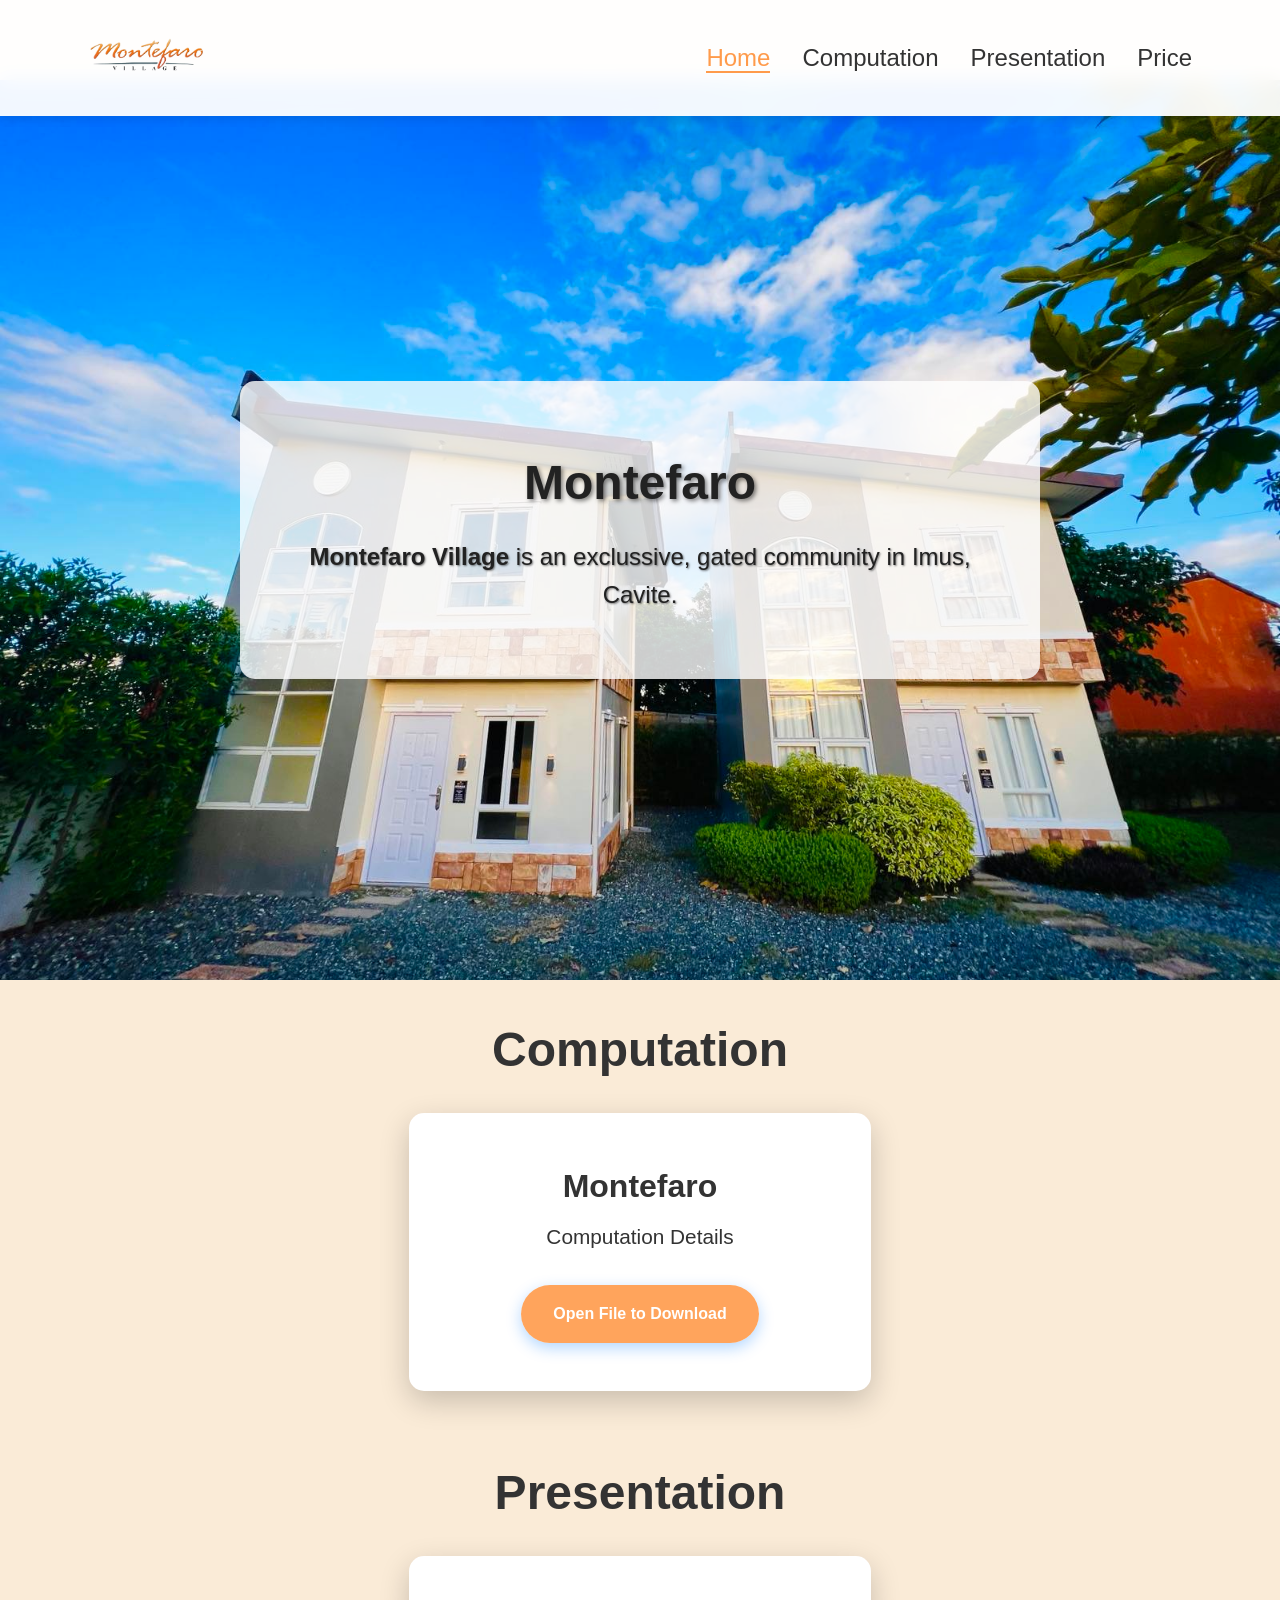
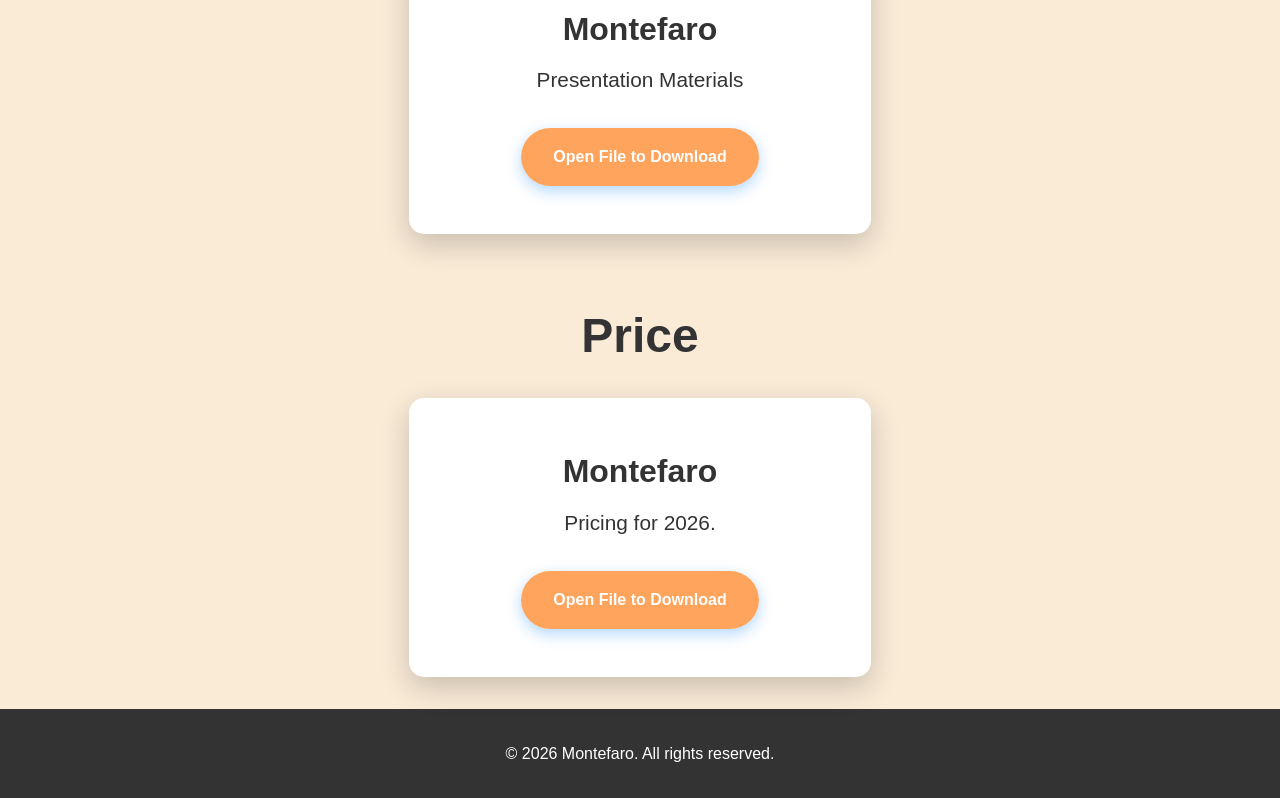
==== website/index.html @ 25e72030 "Uploading correct Montefaro materials" ====
<!DOCTYPE html>
<html lang="en">
<head>
    <meta charset="UTF-8">
    <meta name="viewport" content="width=device-width, initial-scale=1.0">
    <title>Montefaro</title>
    <link rel="stylesheet" href="styles.css">
</head>
<body>
    <header>
        <nav>
            <div class="nav-logo">
                <img src="../logoAndPics/monte4.png" alt="Montefaro Logo">
            </div>
            <ul class="nav-links">
                <li><a href="#home">Home</a></li>
                <li><a href="#computation">Computation</a></li>
                <li><a href="#presentation">Presentation</a></li>
                <li><a href="#price">Price</a></li>
            </ul>
            <div class="burger">
                <div class="line1"></div>
                <div class="line2"></div>
                <div class="line3"></div>
            </div>
        </nav>
    </header>

    <main>
        <section id="home" class="section home">
            <div class="home-content">
                <h1>Montefaro</h1>
                <p><b>Montefaro Village</b> is an exclussive, gated community in Imus, Cavite.</p>
            </div>
        </section>

        <section id="computation" class="section">
            <div class="container">
                <h2>Computation</h2>
                <div class="card">
                    <p class="filename">Montefaro</p>
                    <p>Computation Details</p>
                    <a href="../files/COMPUTATION.pdf" download class="download-btn">Open File to Download</a>
                </div>
            </div>
        </section>

        <section id="presentation" class="section">
            <div class="container">
                <h2>Presentation</h2>
                <div class="card">
                    <p class="filename">Montefaro</p>
                    <p>Presentation Materials</p>
                    <a href="../files/MF4 PRESENTATION.pdf" download class="download-btn">Open File to Download</a>
                </div>
            </div>
        </section>

        <section id="price" class="section">
            <div class="container">
                <h2>Price</h2>
                <div class="card">
                    <p class="filename">Montefaro</p>
                    <p>Pricing for 2026.</p>
                    <a href="../files/price2026.pdf" download class="download-btn">Open File to Download</a>
                </div>
            </div>
        </section>
    </main>

    <footer>
        <p>&copy; 2026 Montefaro. All rights reserved.</p>
    </footer>

    <script src="script.js"></script>
</body>
</html>
---- website/styles.css ----
* {
    margin: 0;
    padding: 0;
    box-sizing: border-box;
}

body {
    font-family: 'Arial', sans-serif;
    line-height: 1.6;
    color: #333;
    overflow-x: hidden;
    background-color:antiquewhite;
}

header {
    position: fixed;
    top: 0;
    width: 100%;
    background: rgba(255, 255, 255, 0.95);
    backdrop-filter: blur(10px);
    z-index: 1000;
    box-shadow: 0 2px 10px rgba(0,0,0,0.1);
}

nav {
    max-width: 1200px;
    margin: 0 auto;
    display: flex;
    justify-content: space-between;
    align-items: center;
    padding: 0.9rem 3rem;
}

.nav-logo img {
    height: 80px;
    padding-top: 10%;
    width: auto;
}

.nav-links {
    display: flex;
    list-style: none;
    gap: 2rem;
}

.nav-links a {
    text-decoration: none;
    color: #333;
    font-weight: 500;
    transition: color 0.3s;
    font-size: 150%;
}

.nav-links a:hover {
    color: rgb(255, 155, 75);
}

.nav-links a.active {
    color: rgb(255, 155, 75);
    border-bottom: 2px solid  rgb(255, 155, 75);
}

.burger {
    display: none;
    flex-direction: column;
    cursor: pointer;
    gap: 4px;
}

.line1, .line2, .line3 {
    width: 25px;
    height: 3px;
    background: #333;
    transition: 0.3s;
}

main {
    margin-top: 80px;
}

.section {
    padding: 5rem 2rem;
    min-height: 100vh;
    display: flex;
    align-items: center;
}

#computation, #presentation, #price {
    min-height: auto;
    padding: 2rem;
}

#computation h2, #presentation h2, #price h2 {
    margin-bottom: 1.5rem;
}

.home {
    background: url('../logoAndPics/background.jpg') no-repeat center center/cover;
    color: white;
    text-align: center;
}

.home-content {
    background: rgba(255,255,255,0.8);
    padding: 4rem 2rem;
    border-radius: 15px;
    max-width: 800px;
    margin: 0 auto;
}

.home-content h1 {
    font-size: 3rem;
    margin-bottom: 1rem;
    text-shadow: 2px 2px 4px rgba(0,0,0,0.5);
    color:#222;
}

.home-content p {
    font-size: 1.5rem;
    text-shadow: 1px 1px 2px rgba(0,0,0,0.5);
     color:#222;
}

.container {
    max-width: 1200px;
    margin: 0 auto;
}

.section h2 {
    text-align: center;
    font-size: 3rem;
    color: #333;
}

.card {
    width: 100%;
    max-width: 600px;
    margin: 0 auto;
    background: white;
    padding: 3rem 7rem;
    border-radius: 15px;
    box-shadow: 0 10px 30px rgba(0,0,0,0.2);
    text-align: center;
}

.pdf-container {
    max-width: 800px;
    margin: 0 auto;
    text-align: center;
}

.pdf-nav {
    display: flex;
    justify-content: space-between;
    align-items: center;
    margin: 1rem 0;
    max-width: 300px;
    margin-left: auto;
    margin-right: auto;
}

.nav-btn {
    background: #007bff;
    color: white;
    border: none;
    width: 50px;
    height: 50px;
    border-radius: 50%;
    font-size: 20px;
    cursor: pointer;
    transition: all 0.3s;
    box-shadow: 0 5px 15px rgba(0,123,255,0.3);
}

.nav-btn:hover {
    background: #0056b3;
    transform: scale(1.1);
}

#slide-counter {
    font-weight: bold;
    color: #333;
}

.filename {
    font-size: 2rem !important;
    font-weight: bold;
    color: #333;
    margin-bottom: 0.5rem !important;
    
}

.card p {
    font-size: 1.3rem;
    margin-bottom: 2rem;
}

.download-btn {
    display: inline-block;
    background: rgba(255, 155, 75,0.9);
    color: white;
    padding: 1rem 2rem;
    text-decoration: none;
    border-radius: 50px;
    font-weight: bold;
    transition: all 0.3s;
    box-shadow: 0 5px 15px rgba(0,123,255,0.3);
}

.download-btn:hover {
    background: #F27C22;
    transform: translateY(-2px);
    box-shadow: 0 8px 25px rgba(0,123,255,0.4);
}

footer {
    background: #333;
    color: white;
    text-align: center;
    padding: 2rem;
}

/* Mobile Responsiveness */
@media (max-width: 768px) {
    .nav-links {
        position: fixed;
        top: 45px;
        Right: -50%;
        height: calc(100vh - 45px);
        background: rgba(255,255,255,0.98);
        flex-direction: column;
        justify-content: start;
        padding: 0 2rem;
        padding-top: 2rem;
        transition: right 0.3s;
        font-size: .9rem;
    }
    .nav-links.active {
        Right: 0;
    }

    .burger {
        display: flex;
    }

    .burger.active .line1 {
        transform: rotate(-45deg) translate(-5px, 6px);
    }

    .burger.active .line2 {
        opacity: 0;
    }

    .burger.active .line3 {
        transform: rotate(45deg) translate(-5px, -6px);
    }

    .home-content h1 {
        font-size: 2.5rem;
    }

    .home-content p {
        font-size: 1.2rem;
    }

    #computation, #presentation, #price {
        padding: 1rem;
    }

    #computation h2, #presentation h2, #price h2 {
        font-size: 2rem;
        margin-bottom: 1rem;
    }

    .card {
        padding: 2rem 1.5rem;
        width: 100%;
        max-width: 400px;
    }

    .pdf-nav {
        max-width: 250px;
    }

    .nav-btn {
        width: 40px;
        height: 40px;
        font-size: 18px;
    }
}

@media (max-width: 480px) {
    .home-content h1 {
        font-size: 2rem;
    }

    .nav-logo img {
        height: 70px;
        padding: 10px;
    }
}

/* Smooth scroll */
html {
    scroll-behavior: smooth;
}
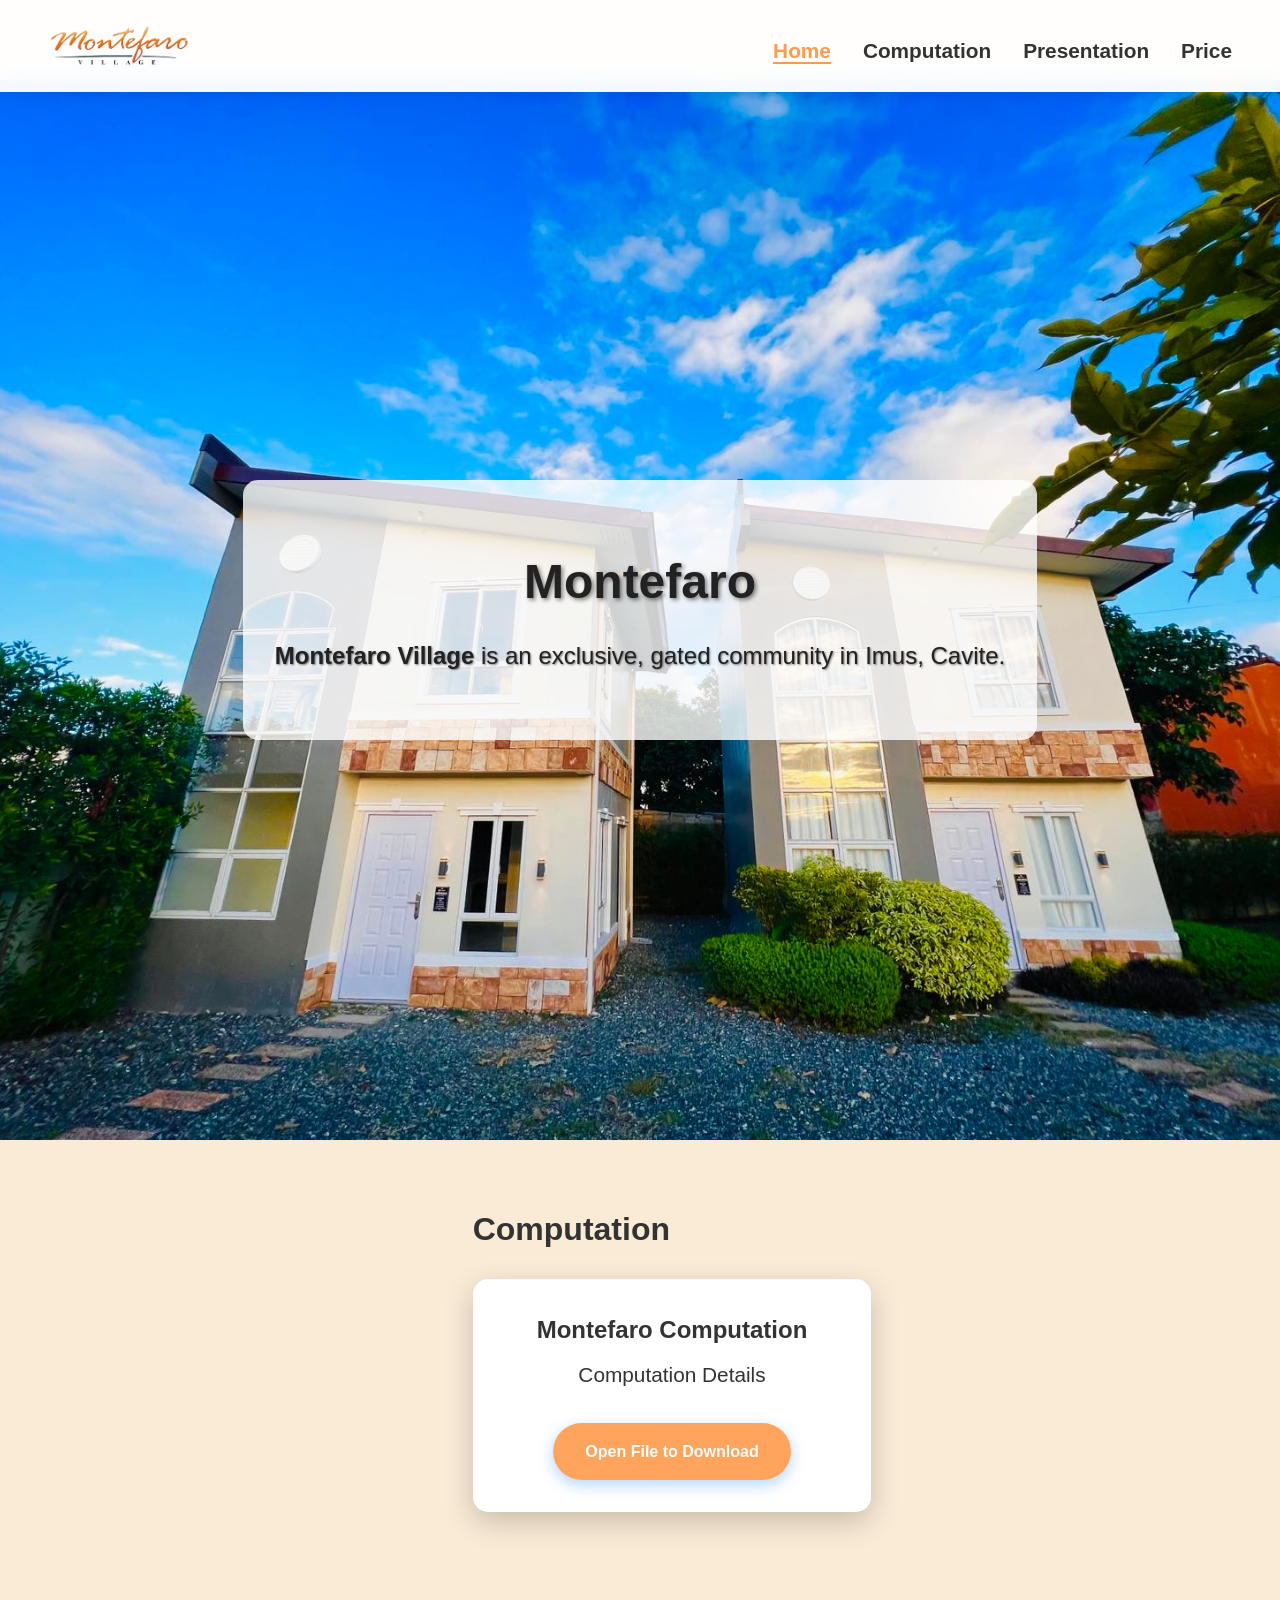
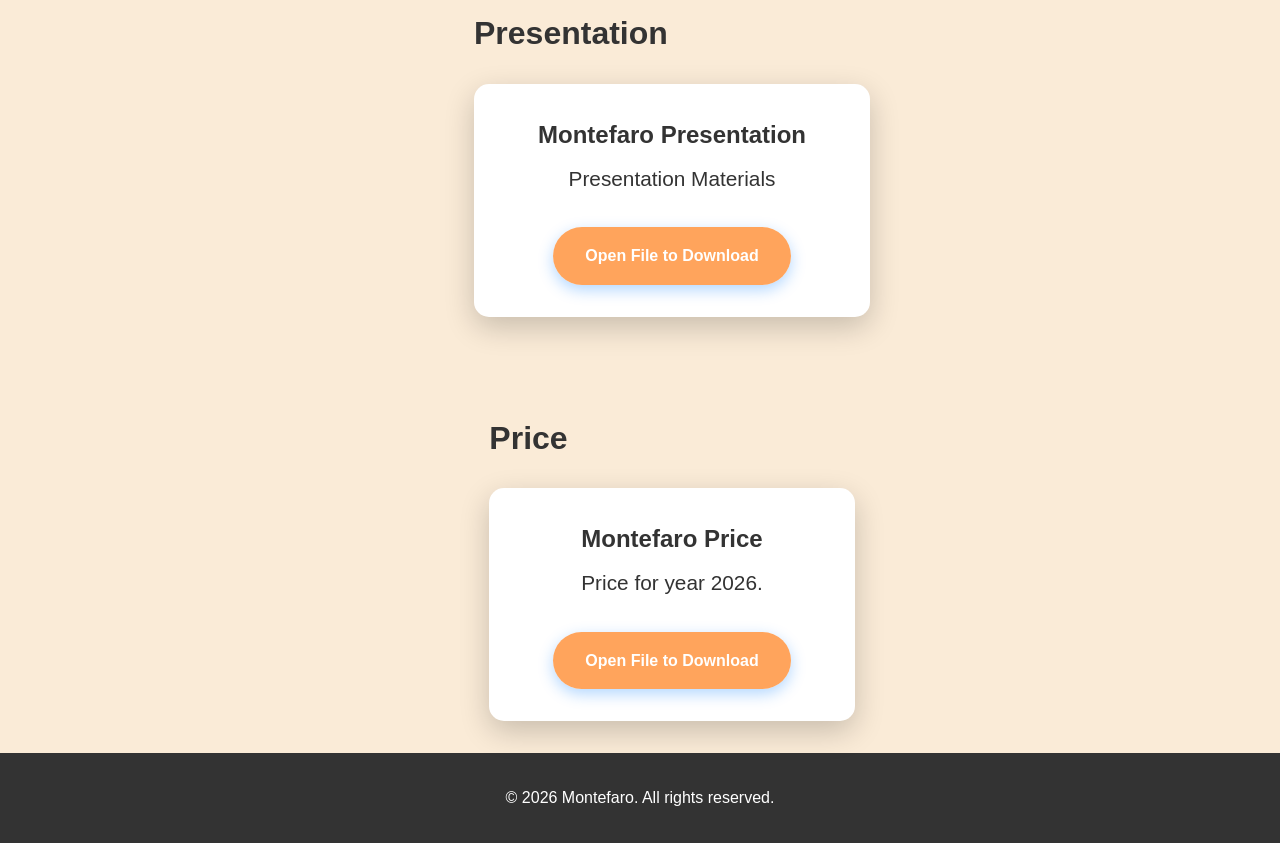
==== commit 23a69c89: "Initial commit: Fixed image and file paths for Montefaro" ====
--- a/website/index.html
+++ b/website/index.html
@@ -4,13 +4,14 @@
     <meta charset="UTF-8">
     <meta name="viewport" content="width=device-width, initial-scale=1.0">
     <title>Montefaro</title>
+    <link rel="icon" type="image/x-icon" href="/logoAndPics/monte4.png">
     <link rel="stylesheet" href="styles.css">
 </head>
 <body>
     <header>
         <nav>
             <div class="nav-logo">
-                <img src="../logoAndPics/monte4.png" alt="Montefaro Logo">
+                <img src="/logoAndPics/monte4.png" alt="Montefaro Logo">
             </div>
             <ul class="nav-links">
                 <li><a href="#home">Home</a></li>
@@ -30,7 +31,7 @@
         <section id="home" class="section home">
             <div class="home-content">
                 <h1>Montefaro</h1>
-                <p><b>Montefaro Village</b> is an exclussive, gated community in Imus, Cavite.</p>
+                <p><b>Montefaro Village</b> is an exclusive, gated community in Imus, Cavite.</p>
             </div>
         </section>
 
@@ -38,9 +39,9 @@
             <div class="container">
                 <h2>Computation</h2>
                 <div class="card">
-                    <p class="filename">Montefaro</p>
+                    <p class="filename">Montefaro Computation</p>
                     <p>Computation Details</p>
-                    <a href="../files/COMPUTATION.pdf" download class="download-btn">Open File to Download</a>
+                    <a href="/files/COMPUTATION.pdf" download class="download-btn">Open File to Download</a>
                 </div>
             </div>
         </section>
@@ -49,9 +50,9 @@
             <div class="container">
                 <h2>Presentation</h2>
                 <div class="card">
-                    <p class="filename">Montefaro</p>
+                    <p class="filename">Montefaro Presentation</p>
                     <p>Presentation Materials</p>
-                    <a href="../files/MF4 PRESENTATION.pdf" download class="download-btn">Open File to Download</a>
+                    <a href="/files/MF4 PRESENTATION.pdf" download class="download-btn">Open File to Download</a>
                 </div>
             </div>
         </section>
@@ -60,9 +61,9 @@
             <div class="container">
                 <h2>Price</h2>
                 <div class="card">
-                    <p class="filename">Montefaro</p>
-                    <p>Pricing for 2026.</p>
-                    <a href="../files/price2026.pdf" download class="download-btn">Open File to Download</a>
+                    <p class="filename">Montefaro Price</p>
+                    <p>Price for year 2026.</p>
+                    <a href="/files/price2026.pdf" download class="download-btn">Open File to Download</a>
                 </div>
             </div>
         </section>
@@ -74,4 +75,4 @@
 
     <script src="script.js"></script>
 </body>
-</html>
+</html>
--- a/website/styles.css
+++ b/website/styles.css
@@ -1,306 +1,370 @@
 * {
-    margin: 0;
-    padding: 0;
-    box-sizing: border-box;
+  margin: 0;
+  padding: 0;
 }
 
 body {
-    font-family: 'Arial', sans-serif;
-    line-height: 1.6;
-    color: #333;
-    overflow-x: hidden;
-    background-color:antiquewhite;
+  font-family: "Arial", sans-serif;
+  line-height: 1.6;
+  color: #333;
+  overflow-x: hidden;
+  background-color: antiquewhite;
 }
 
 header {
-    position: fixed;
-    top: 0;
-    width: 100%;
-    background: rgba(255, 255, 255, 0.95);
-    backdrop-filter: blur(10px);
-    z-index: 1000;
-    box-shadow: 0 2px 10px rgba(0,0,0,0.1);
+  position: fixed;
+  top: 0;
+  width: 100%;
+  background: rgba(255, 255, 255, 0.95);
+  backdrop-filter: blur(10px);
+  z-index: 1000;
+  box-shadow: 0 2px 10px rgba(0, 0, 0, 0.1);
+  transition: transform 0.3s ease-in-out;
+}
+
+header.nav-hidden {
+  transform: translateY(-100%);
 }
 
 nav {
-    max-width: 1200px;
-    margin: 0 auto;
-    display: flex;
-    justify-content: space-between;
-    align-items: center;
-    padding: 0.9rem 3rem;
+  max-width: 1500px;
+  margin-left: auto;
+  margin-right: auto;
+  margin-bottom: -10px;
+  display: flex;
+  justify-content: space-between;
+  align-items: center;
+  padding-left: 3rem;
+  padding-right: 3rem;
 }
 
 .nav-logo img {
-    height: 80px;
-    padding-top: 10%;
-    width: auto;
+  height: 80px;
+  padding-top: 10%;
+  width: auto;
 }
 
 .nav-links {
-    display: flex;
-    list-style: none;
-    gap: 2rem;
+  display: flex;
+  list-style: none;
+  gap: 2rem;
 }
 
 .nav-links a {
-    text-decoration: none;
-    color: #333;
-    font-weight: 500;
-    transition: color 0.3s;
-    font-size: 150%;
+  text-decoration: none;
+  color: #333;
+  font-weight: 500;
+  transition: color 0.3s;
+  font-size: 130%;
+  font-weight: BOLD !important;
 }
 
 .nav-links a:hover {
-    color: rgb(255, 155, 75);
+  color: rgb(255, 155, 75);
 }
 
 .nav-links a.active {
-    color: rgb(255, 155, 75);
-    border-bottom: 2px solid  rgb(255, 155, 75);
+  color: rgb(255, 155, 75);
+  border-bottom: 2px solid rgb(255, 155, 75);
 }
 
 .burger {
+  display: none;
+  flex-direction: column;
+  cursor: pointer;
+  gap: 4px;
+}
+
+.line1,
+.line2,
+.line3 {
+  width: 25px;
+  height: 3px;
+  background: #333;
+  transition: 0.3s;
+}
+
+main {
+  margin-top: 80px;
+}
+
+.section {
+  padding: 5rem 2rem;
+  min-height: 100vh;
+  display: flex;
+  align-items: center;
+}
+
+#computation,
+#presentation,
+#price {
+  min-height: auto;
+  padding: 2rem;
+}
+
+#computation h2,
+#presentation h2,
+#price h2 {
+  margin-bottom: 1.5rem;
+}
+
+.home {
+  background: url("/logoAndPics/background.jpg") no-repeat center center/cover;
+  color: white;
+  text-align: center;
+
+  height: 20rem;
+  display: flex;
+  position: relative;
+}
+
+.home-content {
+  background: rgba(255, 255, 255, 0.8);
+  padding: 4rem 2rem;
+  border-radius: 15px;
+  max-width: 800px;
+  margin: 0 auto;
+}
+
+.home-content h1 {
+  font-size: 3rem;
+  margin-bottom: 1rem;
+  text-shadow: 2px 2px 4px rgba(0, 0, 0, 0.5);
+  color: #222;
+}
+
+.home-content p {
+  font-size: 1.5rem;
+  text-shadow: 1px 1px 2px rgba(0, 0, 0, 0.5);
+  color: #222;
+}
+
+.container {
+  max-width: 1200px;
+  margin: 0 auto;
+}
+
+.section h2 {
+  text-align: left;
+  font-size: 2rem;
+  color: #333;
+  margin-top: 2rem;
+}
+
+.card {
+  width: 100%;
+  max-width: 600px;
+  margin: 0 auto;
+  background: white;
+  padding: 2rem 2rem;
+  border-radius: 15px;
+  box-shadow: 0 10px 30px rgba(0, 0, 0, 0.2);
+  text-align: center;
+}
+
+.pdf-container {
+  max-width: 800px;
+  margin: 0 auto;
+  text-align: center;
+}
+
+.pdf-nav {
+  display: flex;
+  justify-content: space-between;
+  align-items: center;
+  margin: 1rem 0;
+  max-width: 300px;
+  margin-left: auto;
+  margin-right: auto;
+}
+
+.nav-btn {
+  background: #007bff;
+  color: white;
+  border: none;
+  width: 50px;
+  height: 50px;
+  border-radius: 50%;
+  font-size: 20px;
+  cursor: pointer;
+  transition: all 0.3s;
+  box-shadow: 0 5px 15px rgba(0, 123, 255, 0.3);
+}
+
+.nav-btn:hover {
+  background: #0056b3;
+  transform: scale(1.1);
+}
+
+#slide-counter {
+  font-weight: bold;
+  color: #333;
+}
+
+.filename {
+  font-size: 1.5rem !important;
+  font-weight: bold;
+  color: #333;
+  margin-bottom: 0.5rem !important;
+}
+
+.card p {
+  font-size: 1.3rem;
+  margin-bottom: 2rem;
+}
+
+.download-btn {
+  display: inline-block;
+  background: rgba(255, 155, 75, 0.9);
+  color: white;
+  padding: 1rem 2rem;
+  text-decoration: none;
+  border-radius: 50px;
+  font-weight: bold;
+  transition: all 0.3s;
+  box-shadow: 0 5px 15px rgba(0, 123, 255, 0.3);
+}
+
+.download-btn:hover {
+  background: #f27c22;
+  transform: translateY(-2px);
+  box-shadow: 0 8px 25px rgba(0, 123, 255, 0.4);
+}
+
+@media (max-width: 768px) {
+  .price-table {
+    display: block;
+    font-size: 0.85rem;
+  }
+
+  .price-table thead {
     display: none;
-    flex-direction: column;
-    cursor: pointer;
-    gap: 4px;
-}
-
-.line1, .line2, .line3 {
-    width: 25px;
-    height: 3px;
-    background: #333;
-    transition: 0.3s;
-}
-
-main {
-    margin-top: 80px;
-}
-
-.section {
-    padding: 5rem 2rem;
-    min-height: 100vh;
-    display: flex;
-    align-items: center;
-}
-
-#computation, #presentation, #price {
-    min-height: auto;
-    padding: 2rem;
-}
-
-#computation h2, #presentation h2, #price h2 {
-    margin-bottom: 1.5rem;
-}
-
-.home {
-    background: url('../logoAndPics/background.jpg') no-repeat center center/cover;
-    color: white;
-    text-align: center;
-}
-
-.home-content {
-    background: rgba(255,255,255,0.8);
-    padding: 4rem 2rem;
-    border-radius: 15px;
-    max-width: 800px;
-    margin: 0 auto;
-}
-
-.home-content h1 {
-    font-size: 3rem;
+  }
+
+  .price-table tr {
+    display: block;
     margin-bottom: 1rem;
-    text-shadow: 2px 2px 4px rgba(0,0,0,0.5);
-    color:#222;
-}
-
-.home-content p {
-    font-size: 1.5rem;
-    text-shadow: 1px 1px 2px rgba(0,0,0,0.5);
-     color:#222;
-}
-
-.container {
-    max-width: 1200px;
-    margin: 0 auto;
-}
-
-.section h2 {
-    text-align: center;
-    font-size: 3rem;
-    color: #333;
-}
-
-.card {
-    width: 100%;
-    max-width: 600px;
-    margin: 0 auto;
-    background: white;
-    padding: 3rem 7rem;
-    border-radius: 15px;
-    box-shadow: 0 10px 30px rgba(0,0,0,0.2);
-    text-align: center;
-}
-
-.pdf-container {
-    max-width: 800px;
-    margin: 0 auto;
-    text-align: center;
-}
-
-.pdf-nav {
-    display: flex;
-    justify-content: space-between;
-    align-items: center;
-    margin: 1rem 0;
-    max-width: 300px;
-    margin-left: auto;
-    margin-right: auto;
-}
-
-.nav-btn {
-    background: #007bff;
-    color: white;
+    padding: 1rem;
+    background: #f8f9fa;
+    border-radius: 8px;
+  }
+
+  .price-table td {
+    display: block;
+    text-align: right;
+    padding: 0.3rem 0;
     border: none;
-    width: 50px;
-    height: 50px;
-    border-radius: 50%;
-    font-size: 20px;
-    cursor: pointer;
-    transition: all 0.3s;
-    box-shadow: 0 5px 15px rgba(0,123,255,0.3);
-}
-
-.nav-btn:hover {
-    background: #0056b3;
-    transform: scale(1.1);
-}
-
-#slide-counter {
+    position: relative;
+  }
+
+  .price-table td:before {
+    content: attr(data-label) ": ";
+    float: left;
     font-weight: bold;
-    color: #333;
-}
-
-.filename {
-    font-size: 2rem !important;
-    font-weight: bold;
-    color: #333;
-    margin-bottom: 0.5rem !important;
-    
-}
-
-.card p {
-    font-size: 1.3rem;
-    margin-bottom: 2rem;
-}
-
-.download-btn {
-    display: inline-block;
-    background: rgba(255, 155, 75,0.9);
-    color: white;
-    padding: 1rem 2rem;
-    text-decoration: none;
-    border-radius: 50px;
-    font-weight: bold;
-    transition: all 0.3s;
-    box-shadow: 0 5px 15px rgba(0,123,255,0.3);
-}
-
-.download-btn:hover {
-    background: #F27C22;
-    transform: translateY(-2px);
-    box-shadow: 0 8px 25px rgba(0,123,255,0.4);
+    color: #555;
+  }
 }
 
 footer {
-    background: #333;
-    color: white;
-    text-align: center;
-    padding: 2rem;
+  background: #333;
+  color: white;
+  text-align: center;
+  padding: 2rem;
 }
 
 /* Mobile Responsiveness */
 @media (max-width: 768px) {
-    .nav-links {
-        position: fixed;
-        top: 45px;
-        Right: -50%;
-        height: calc(100vh - 45px);
-        background: rgba(255,255,255,0.98);
-        flex-direction: column;
-        justify-content: start;
-        padding: 0 2rem;
-        padding-top: 2rem;
-        transition: right 0.3s;
-        font-size: .9rem;
-    }
-    .nav-links.active {
-        Right: 0;
-    }
-
-    .burger {
-        display: flex;
-    }
-
-    .burger.active .line1 {
-        transform: rotate(-45deg) translate(-5px, 6px);
-    }
-
-    .burger.active .line2 {
-        opacity: 0;
-    }
-
-    .burger.active .line3 {
-        transform: rotate(45deg) translate(-5px, -6px);
-    }
-
-    .home-content h1 {
-        font-size: 2.5rem;
-    }
-
-    .home-content p {
-        font-size: 1.2rem;
-    }
-
-    #computation, #presentation, #price {
-        padding: 1rem;
-    }
-
-    #computation h2, #presentation h2, #price h2 {
-        font-size: 2rem;
-        margin-bottom: 1rem;
-    }
-
-    .card {
-        padding: 2rem 1.5rem;
-        width: 100%;
-        max-width: 400px;
-    }
-
-    .pdf-nav {
-        max-width: 250px;
-    }
-
-    .nav-btn {
-        width: 40px;
-        height: 40px;
-        font-size: 18px;
-    }
+  .nav-links {
+    position: fixed;
+    top: 80px;
+    right: -50%;
+    height: calc(100vh - 45px);
+    background: rgba(255, 255, 255, 0.9);
+    flex-direction: column;
+    justify-content: start;
+    padding: 0 2rem;
+    padding-top: 3rem;
+    transition: right 0.3s;
+    font-size: 0.9rem;
+    font-weight: BOLD !important;
+  }
+  .nav-links.active {
+    right: 0;
+  }
+
+  .burger {
+    display: flex;
+  }
+
+  .burger.active .line1 {
+    transform: rotate(-45deg) translate(-5px, 6px);
+  }
+
+  .burger.active .line2 {
+    opacity: 0;
+  }
+
+  .burger.active .line3 {
+    transform: rotate(45deg) translate(-5px, -6px);
+  }
+
+  .home-content h1 {
+    font-size: 2.5rem;
+  }
+
+  .home-content p {
+    font-size: 1.2rem;
+  }
+
+  #computation,
+  #presentation,
+  #price {
+    padding: 1rem;
+    padding-right: 4rem;
+  }
+
+  #computation h2,
+  #presentation h2,
+  #price h2 {
+    font-size: 2rem;
+    margin-bottom: 1rem;
+  }
+
+  .card {
+    padding: 2rem 1.5rem !important;
+    width: 100%;
+    max-width: none;
+    margin: 0 auto;
+  }
+
+  .pdf-nav {
+    max-width: 250px;
+  }
+
+  .nav-btn {
+    width: 40px;
+    height: 40px;
+    font-size: 18px;
+  }
+
+  .home {
+    background-position-y: 100px;
+    margin-top: -120px;
+  }
 }
 
 @media (max-width: 480px) {
-    .home-content h1 {
-        font-size: 2rem;
-    }
-
-    .nav-logo img {
-        height: 70px;
-        padding: 10px;
-    }
+  .home-content h1 {
+    font-size: 2rem;
+  }
+
+  .nav-logo img {
+    height: 70px;
+    padding-top: 15px;
+  }
 }
 
 /* Smooth scroll */
 html {
-    scroll-behavior: smooth;
-}
+  scroll-behavior: smooth;
+}
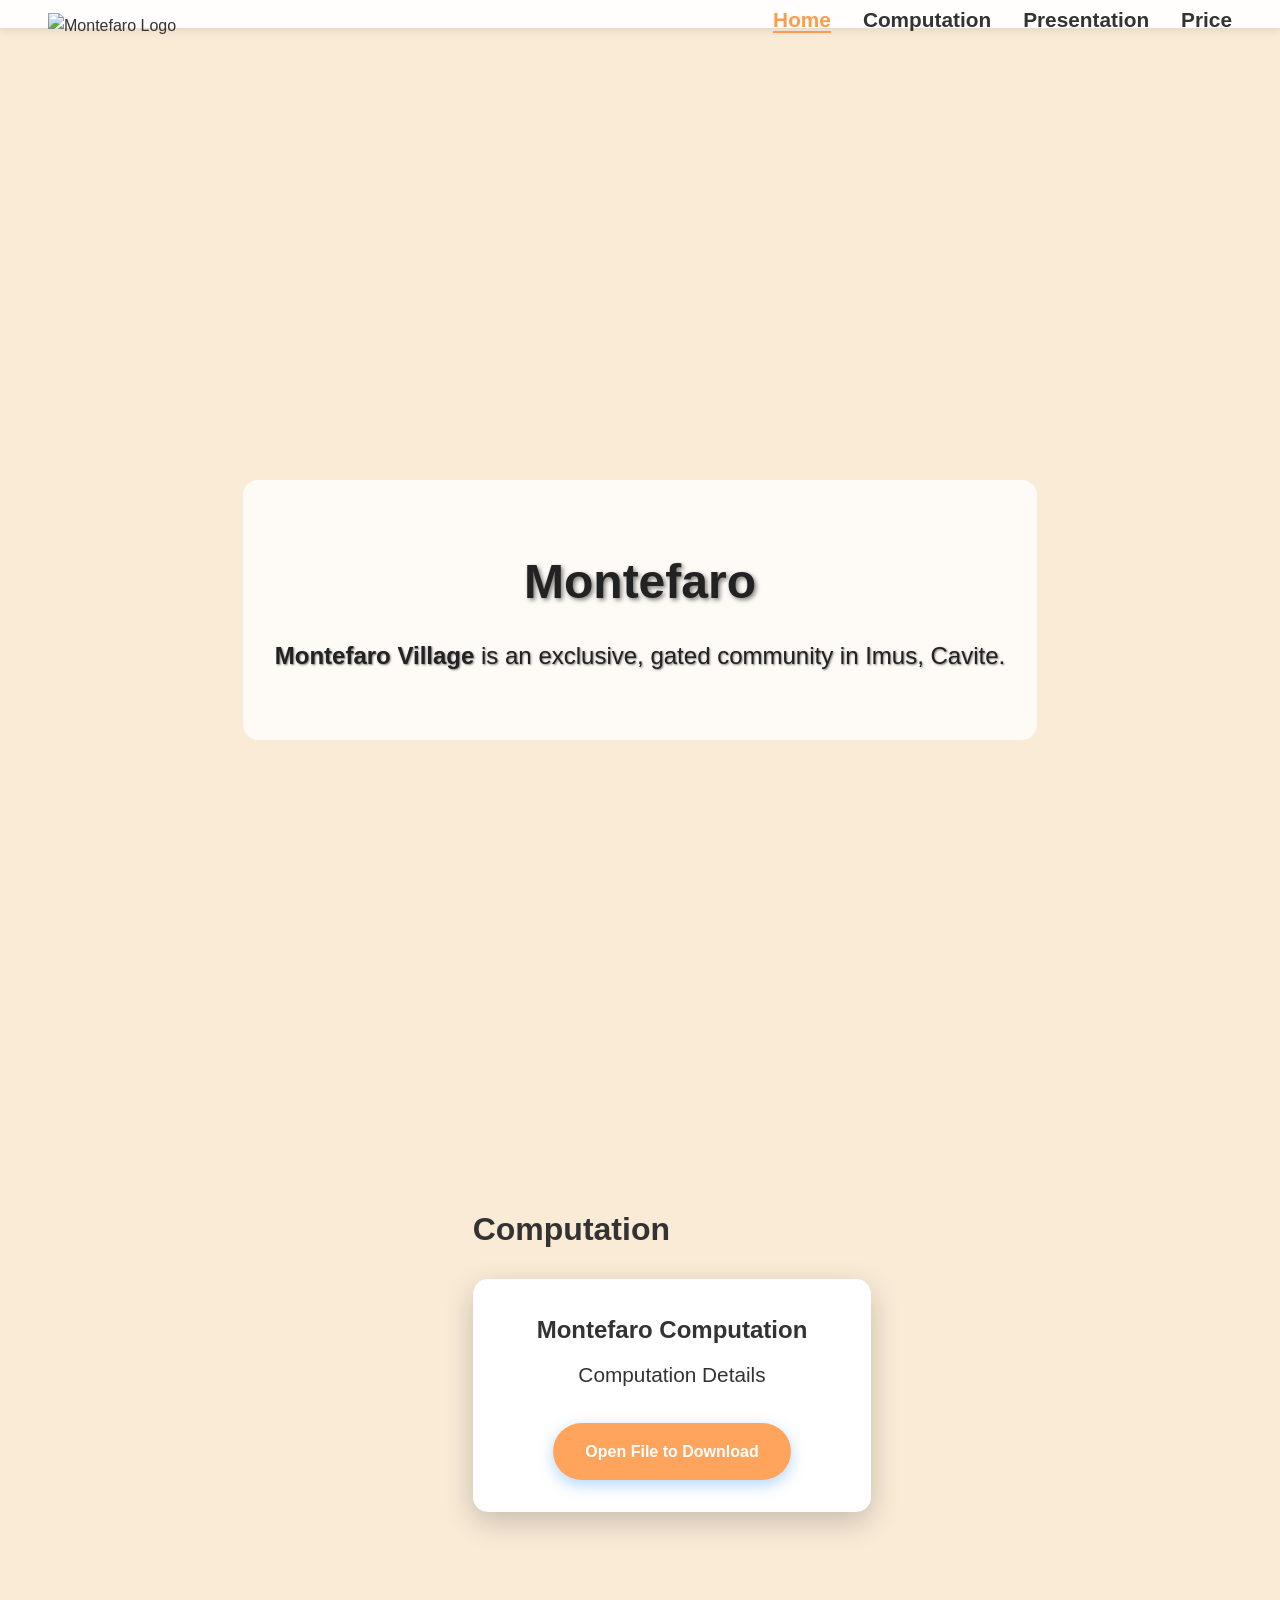
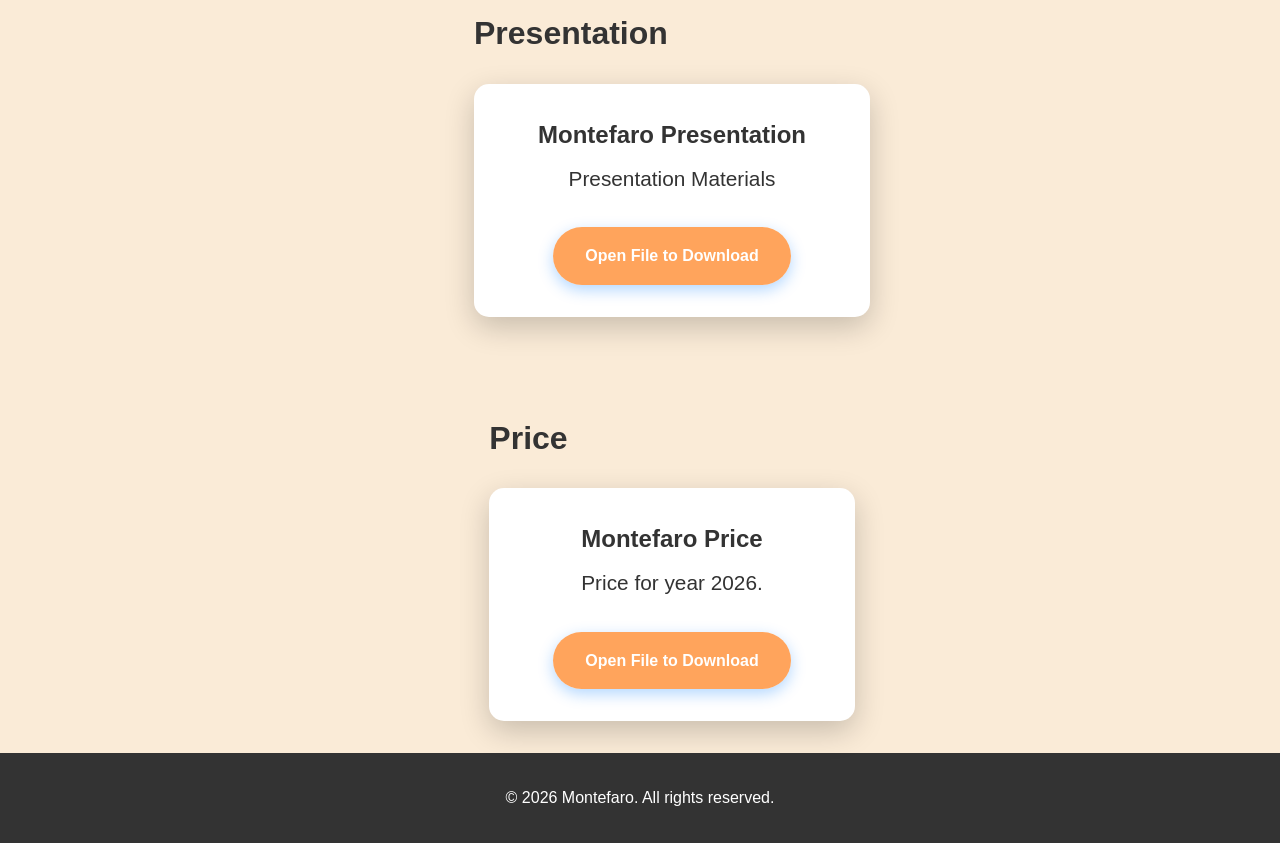
==== commit bb07a3e5: "Fix: removed parent directory dots from asset paths" ====
--- a/website/index.html
+++ b/website/index.html
@@ -4,14 +4,14 @@
     <meta charset="UTF-8">
     <meta name="viewport" content="width=device-width, initial-scale=1.0">
     <title>Montefaro</title>
-    <link rel="icon" type="image/x-icon" href="/logoAndPics/monte4.png">
+    <link rel="icon" type="image/x-icon" href="logoAndPics/monte4.png">
     <link rel="stylesheet" href="styles.css">
 </head>
 <body>
     <header>
         <nav>
             <div class="nav-logo">
-                <img src="/logoAndPics/monte4.png" alt="Montefaro Logo">
+                <img src="logoAndPics/monte4.png" alt="Montefaro Logo">
             </div>
             <ul class="nav-links">
                 <li><a href="#home">Home</a></li>
@@ -41,7 +41,7 @@
                 <div class="card">
                     <p class="filename">Montefaro Computation</p>
                     <p>Computation Details</p>
-                    <a href="/files/COMPUTATION.pdf" download class="download-btn">Open File to Download</a>
+                    <a href="files/COMPUTATION.pdf" download class="download-btn">Open File to Download</a>
                 </div>
             </div>
         </section>
@@ -52,7 +52,7 @@
                 <div class="card">
                     <p class="filename">Montefaro Presentation</p>
                     <p>Presentation Materials</p>
-                    <a href="/files/MF4 PRESENTATION.pdf" download class="download-btn">Open File to Download</a>
+                    <a href="files/MF4 PRESENTATION.pdf" download class="download-btn">Open File to Download</a>
                 </div>
             </div>
         </section>
@@ -63,7 +63,7 @@
                 <div class="card">
                     <p class="filename">Montefaro Price</p>
                     <p>Price for year 2026.</p>
-                    <a href="/files/price2026.pdf" download class="download-btn">Open File to Download</a>
+                    <a href="files/price2026.pdf" download class="download-btn">Open File to Download</a>
                 </div>
             </div>
         </section>
--- a/website/styles.css
+++ b/website/styles.css
@@ -109,10 +109,9 @@
 }
 
 .home {
-  background: url("/logoAndPics/background.jpg") no-repeat center center/cover;
+  background: url("logoAndPics/background.jpg") no-repeat center center/cover;
   color: white;
   text-align: center;
-
   height: 20rem;
   display: flex;
   position: relative;
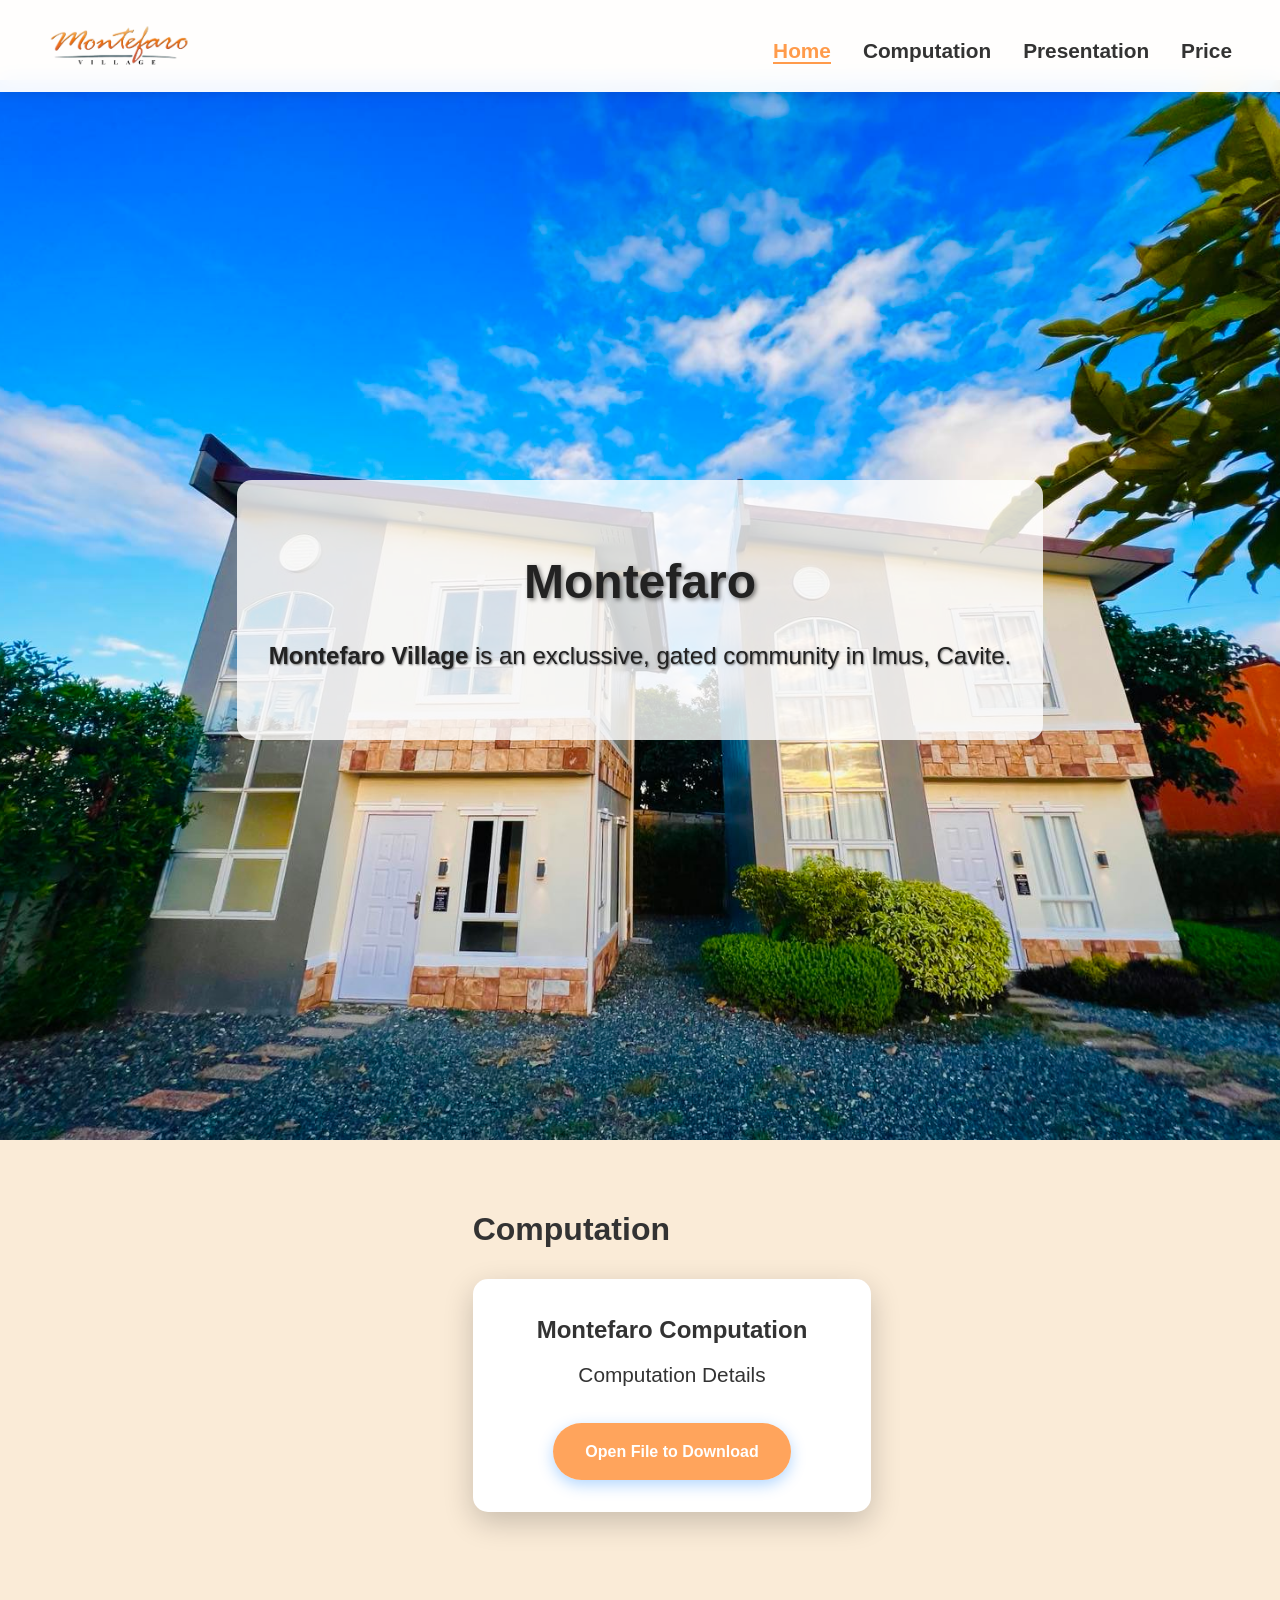
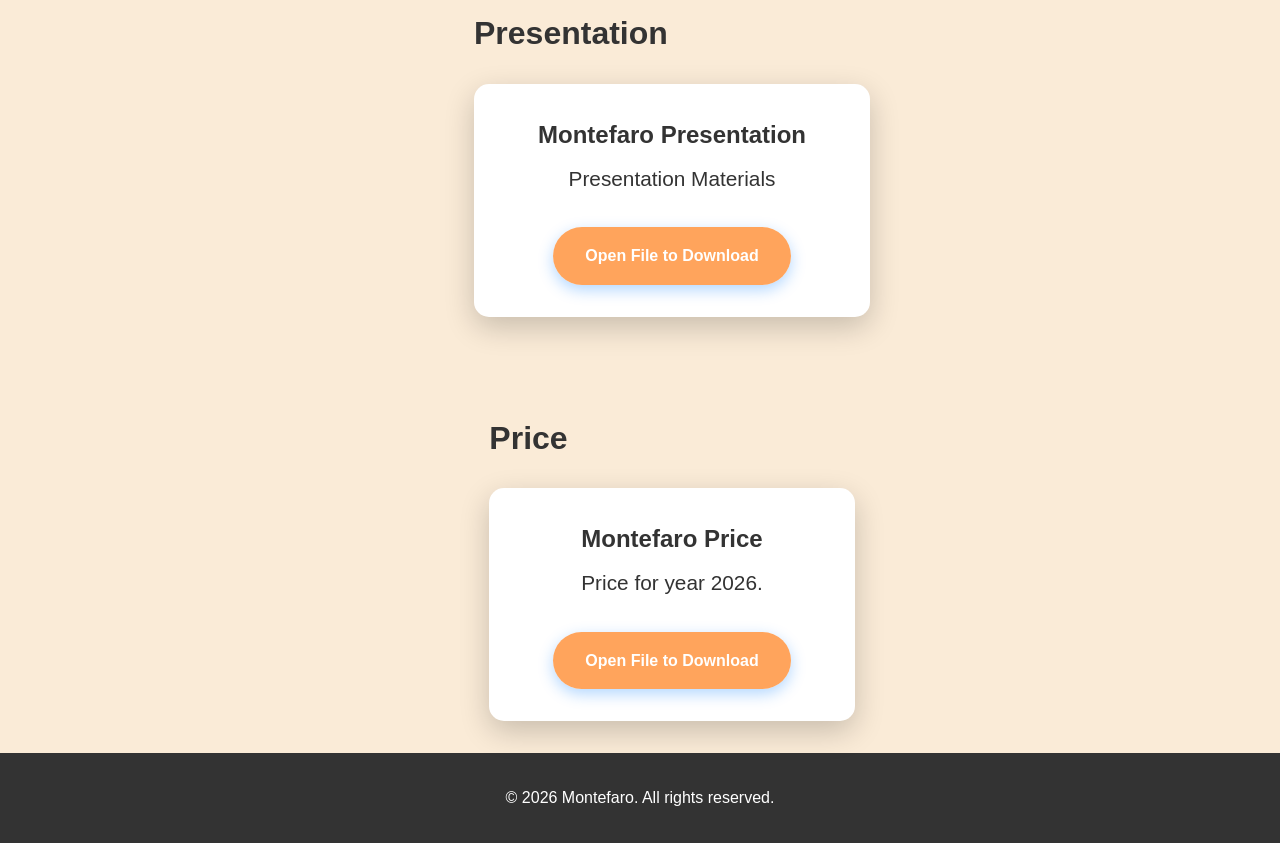
==== commit c75f98f2: "Fix and adjust paths for case sensitive and root" ====
--- a/website/index.html
+++ b/website/index.html
@@ -4,14 +4,14 @@
     <meta charset="UTF-8">
     <meta name="viewport" content="width=device-width, initial-scale=1.0">
     <title>Montefaro</title>
-    <link rel="icon" type="image/x-icon" href="logoAndPics/monte4.png">
+    <link rel="icon" type="image/x-icon" href="../logoAndPics/monte4.png">
     <link rel="stylesheet" href="styles.css">
 </head>
 <body>
     <header>
         <nav>
             <div class="nav-logo">
-                <img src="logoAndPics/monte4.png" alt="Montefaro Logo">
+                <img src="../logoAndPics/monte4.png" alt="Montefaro Logo">
             </div>
             <ul class="nav-links">
                 <li><a href="#home">Home</a></li>
@@ -31,7 +31,7 @@
         <section id="home" class="section home">
             <div class="home-content">
                 <h1>Montefaro</h1>
-                <p><b>Montefaro Village</b> is an exclusive, gated community in Imus, Cavite.</p>
+                <p><b>Montefaro Village</b> is an exclussive, gated community in Imus, Cavite.</p>
             </div>
         </section>
 
@@ -41,7 +41,7 @@
                 <div class="card">
                     <p class="filename">Montefaro Computation</p>
                     <p>Computation Details</p>
-                    <a href="files/COMPUTATION.pdf" download class="download-btn">Open File to Download</a>
+                    <a href="../files/COMPUTATION.pdf" download class="download-btn">Open File to Download</a>
                 </div>
             </div>
         </section>
@@ -52,7 +52,7 @@
                 <div class="card">
                     <p class="filename">Montefaro Presentation</p>
                     <p>Presentation Materials</p>
-                    <a href="files/MF4 PRESENTATION.pdf" download class="download-btn">Open File to Download</a>
+                    <a href="../files/MF4 PRESENTATION.pdf" download class="download-btn">Open File to Download</a>
                 </div>
             </div>
         </section>
@@ -63,7 +63,7 @@
                 <div class="card">
                     <p class="filename">Montefaro Price</p>
                     <p>Price for year 2026.</p>
-                    <a href="files/price2026.pdf" download class="download-btn">Open File to Download</a>
+                    <a href="../files/price2026.pdf" download class="download-btn">Open File to Download</a>
                 </div>
             </div>
         </section>
--- a/website/styles.css
+++ b/website/styles.css
@@ -109,9 +109,10 @@
 }
 
 .home {
-  background: url("logoAndPics/background.jpg") no-repeat center center/cover;
+  background: url("../logoAndPics/background.jpg") no-repeat center center/cover;
   color: white;
   text-align: center;
+
   height: 20rem;
   display: flex;
   position: relative;
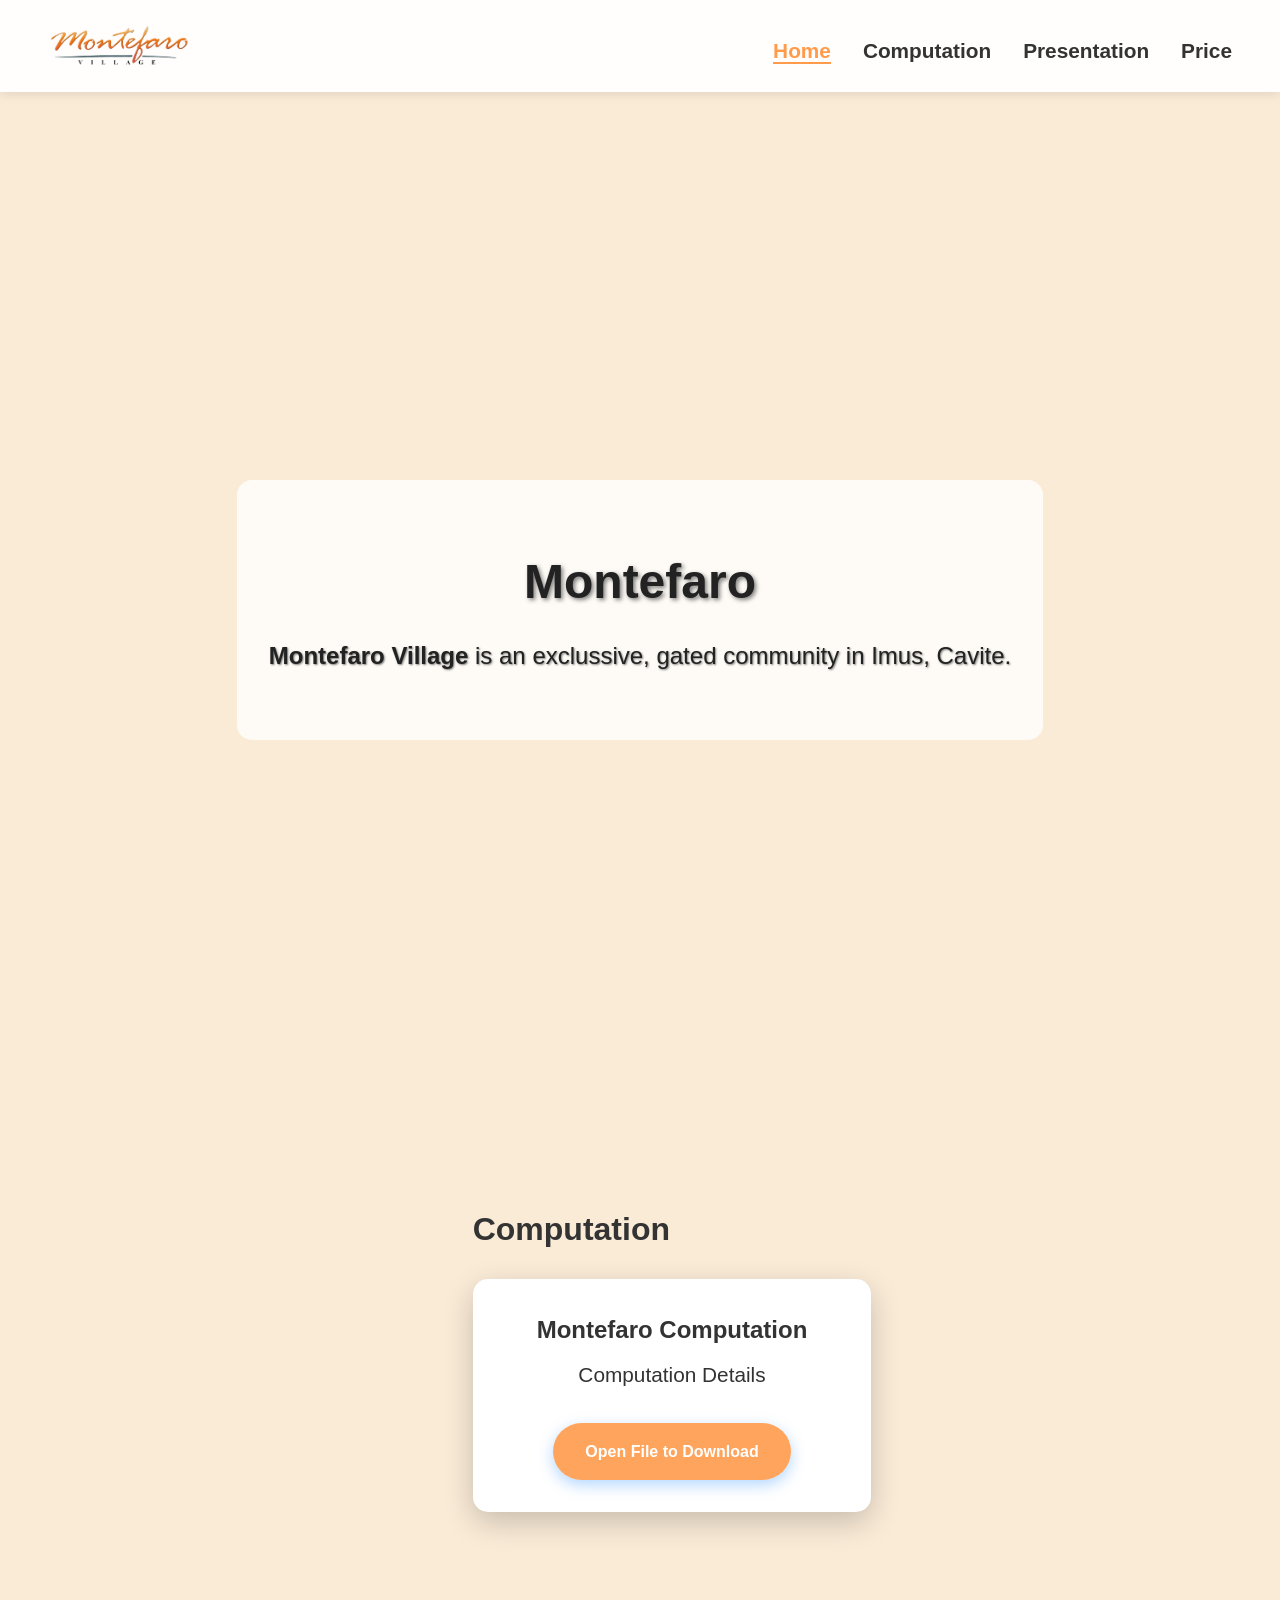
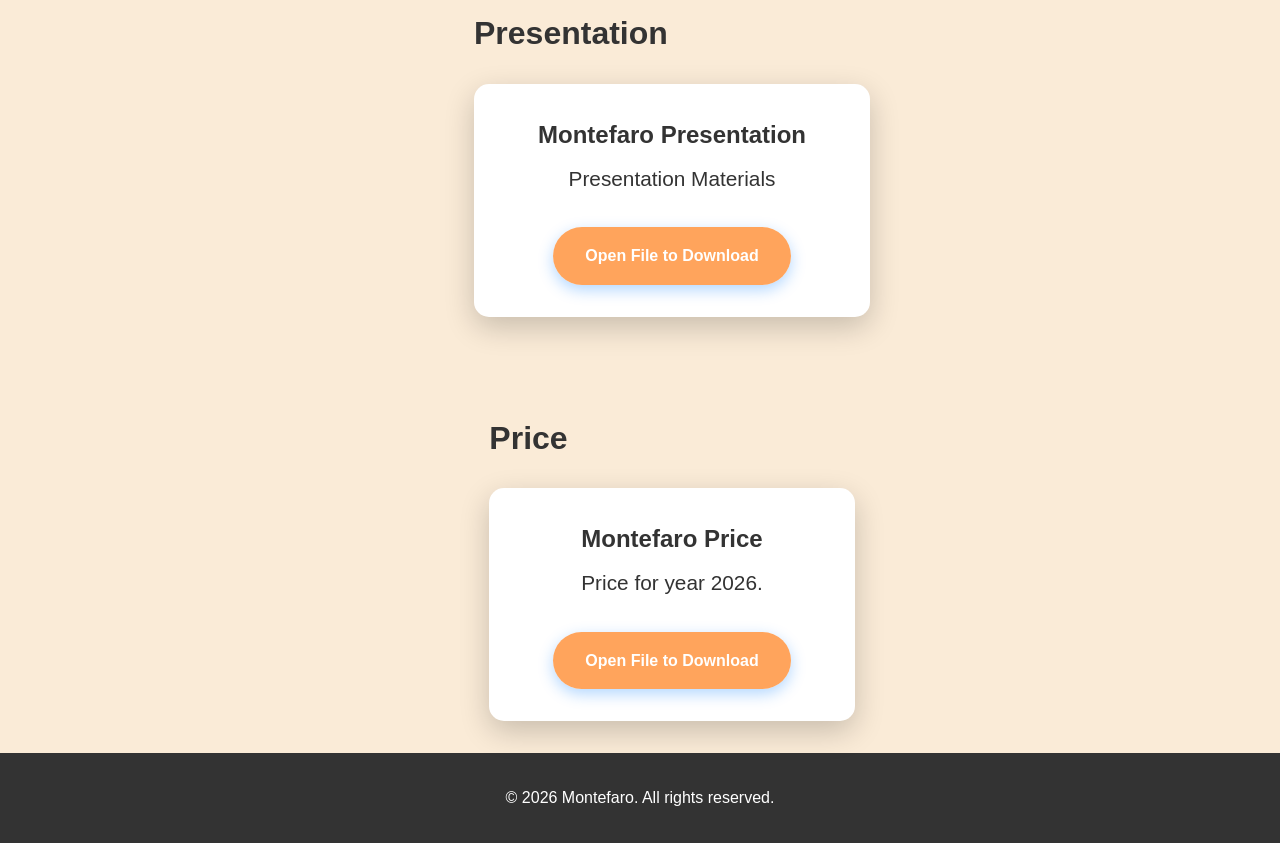
==== commit 4d699d27: "Deployment: Ensure index.html is in root for GitHub Pages" ====
--- a/website/index.html
+++ b/website/index.html
@@ -4,14 +4,14 @@
     <meta charset="UTF-8">
     <meta name="viewport" content="width=device-width, initial-scale=1.0">
     <title>Montefaro</title>
-    <link rel="icon" type="image/x-icon" href="../logoAndPics/monte4.png">
+    <link rel="icon" type="image/x-icon" href="/logoAndPics/monte4.png">
     <link rel="stylesheet" href="styles.css">
 </head>
 <body>
     <header>
         <nav>
             <div class="nav-logo">
-                <img src="../logoAndPics/monte4.png" alt="Montefaro Logo">
+                <img src="/logoAndPics/monte4.png" alt="Montefaro Logo">
             </div>
             <ul class="nav-links">
                 <li><a href="#home">Home</a></li>
@@ -41,7 +41,7 @@
                 <div class="card">
                     <p class="filename">Montefaro Computation</p>
                     <p>Computation Details</p>
-                    <a href="../files/COMPUTATION.pdf" download class="download-btn">Open File to Download</a>
+                    <a href="/files/COMPUTATION.pdf" download class="download-btn">Open File to Download</a>
                 </div>
             </div>
         </section>
@@ -52,7 +52,7 @@
                 <div class="card">
                     <p class="filename">Montefaro Presentation</p>
                     <p>Presentation Materials</p>
-                    <a href="../files/MF4 PRESENTATION.pdf" download class="download-btn">Open File to Download</a>
+                    <a href="/files/MF4 PRESENTATION.pdf" download class="download-btn">Open File to Download</a>
                 </div>
             </div>
         </section>
@@ -63,7 +63,7 @@
                 <div class="card">
                     <p class="filename">Montefaro Price</p>
                     <p>Price for year 2026.</p>
-                    <a href="../files/price2026.pdf" download class="download-btn">Open File to Download</a>
+                    <a href="/files/price2026.pdf" download class="download-btn">Open File to Download</a>
                 </div>
             </div>
         </section>
--- a/website/styles.css
+++ b/website/styles.css
@@ -109,7 +109,7 @@
 }
 
 .home {
-  background: url("../logoAndPics/background.jpg") no-repeat center center/cover;
+  background: url("logoAndPics/background.jpg") no-repeat center center/cover;
   color: white;
   text-align: center;
 
